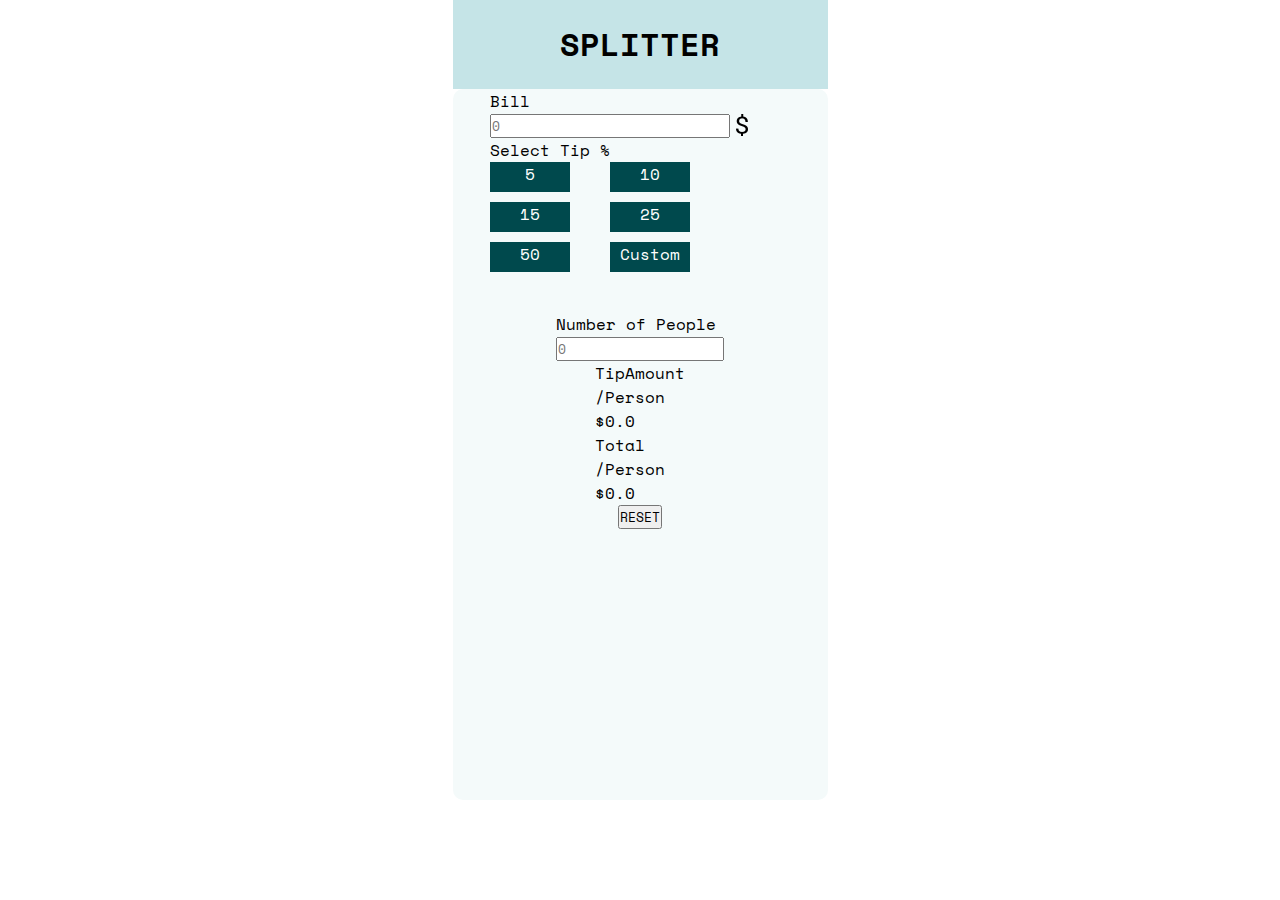
==== tip-calculator-app-main/index.html @ db12ef18 "Primer avance calculadora" ====
<!DOCTYPE html>
<html lang="en">
<head>
  <meta charset="UTF-8">
  <meta http-equiv="X-UA-Compatible" content="IE=edge">
  <meta name="viewport" content="width=device-width, initial-scale=1.0">
  <link rel="stylesheet" href="./style.css">
  <link rel="preconnect" href="https://fonts.googleapis.com">
  <link rel="preconnect" href="https://fonts.gstatic.com" crossorigin>
  <link href="https://fonts.googleapis.com/css2?family=Space+Mono:wght@700&display=swap" rel="stylesheet">
  <title>Frontend Mentor | Tip calculator app</title>
</head>
<body>
  <section class="Section">
    <menu class="Section-Calculadora">
      <div class="Section-Calculadora_NomCalculadora">
        <h1>SPLITTER</h1>
      </div>
      <div class="Section-Calculadora_CalculoCalculadora">
        <div class="CalculoCalculadora-IngresoTotal">
          <p>Bill </p>
          <input type="number" name="ValorGanancia" id="ValorGanancia" placeholder="0">
          <span class="Logopesos"> <img src="./images/icons8-dólar-estadounidense-24.png" alt="" srcset=""></span>
        </div>
        <div class="CalculoCalculadora-tipCalcu">
          <p>Select Tip %</p>
          <div class="CalculoCalculadora-tipCalculadora">
            <div class="%tipCalculadora5%">5</div>
            <div class="%tipCalculadora10%">10</div>
            <div class="%tipCalculadora15%">15</div>
            <div class="%tipCalculadora25%">25</div>
            <div class="%tipCalculadora50%">50</div>
            <div class="%tipCalculadoraCustom">Custom</div>
          </div>
        </div>
        <div class="CalculoCalculadora-NumDePersonas">
          <p>Number of People</p>
          <input type="number" name="ValorGanancia" id="ValorGanancia" placeholder="0">
          <span class="LogoPerson"></span>
        </div>
        <div class="CalculoCalculadora-Resultado">
          <div class="Resultado_TipAmount">
            <div class="text-TipAmount">
              <p>TipAmount</p>
              <p>/Person</p>
            </div>
            <p class="Valor-TipAmount">$0.0</p>
          </div>
          <div class="Resultado_Total">
            <div class="text-Total">
              <p>Total</p>
              <p>/Person</p>
            </div>
            <p class="Valor-Total">$0.0</p>
          </div>
        </div>
        <button>RESET</button>
      </div>
    </menu>
  </section>
  <script src="./script.js"></script>
</body>
</html>












<!-- <!DOCTYPE html>
<html lang="en">
<head>
  <meta charset="UTF-8">
  <meta name="viewport" content="width=device-width, initial-scale=1.0"> -->
  <!-- <link rel="icon" type="image/png" sizes="32x32" href="./images/favicon-32x32.png"> -->
  
<!--   
  <title>Frontend Mentor | Tip calculator app</title> -->

  <!-- Feel free to remove these styles or customise in your own stylesheet 👍 -->
  <!-- <style>
    .attribution { font-size: 11px; text-align: center; }
    .attribution a { color: hsl(228, 45%, 44%); }
  </style> -->
<!-- </head>
<body>

  Bill

  Select Tip %
  5%
  10%
  15%
  25%
  50%
  Custom

  Number of People

  Tip Amount
  / person

  Total
  / person

  Reset
  
  <div class="attribution">
    Challenge by <a href="https://www.frontendmentor.io?ref=challenge" target="_blank">Frontend Mentor</a>. 
    Coded by <a href="#">Your Name Here</a>.
  </div>
</body>
</html> -->
---- tip-calculator-app-main/style.css ----
* {
    box-sizing: border-box;
    margin: 0px;
    padding: 0px;
    font-family: 'Space Mono', monospace;
}
:root {
    --Very_dark_cyan:  hsl(183, 100%, 15%);
    --Dark_grayish_cyan: hsl(186, 14%, 43%);
    --Grayish_cyan: hsl(184, 14%, 56%);
    --Light_grayish_cyan: hsl(185, 41%, 84%);
    --Very_light_grayish_cyan: hsl(189, 41%, 97%);
    --White: hsl(0, 0%, 100%);
}
.Section-Calculadora { 
    width: 100%;
    height: 800px;
    display: flex;
    flex-direction: column;
    align-items: center;
}
.Section-Calculadora_NomCalculadora {
    width: 375px;
    height: 100px;
    display: grid;
    place-items: center;
    background-color: var(--Light_grayish_cyan);
}

.Section-Calculadora_CalculoCalculadora {
    width: 375px;
    height: 800px;
    position: relative;
    display: flex;
    flex-direction: column;
    align-items: center;
    border-radius: 10px;
    background-color: var(--Very_light_grayish_cyan);
}
.CalculoCalculadora-IngresoTotal {
    width: 80%;
}
.CalculoCalculadora-IngresoTotal input {
    width: 80%;
}
.CalculoCalculadora-IngresoTotal span {
    position: absolute;
}

.CalculoCalculadora-tipCalcu {
    width: 80%;
}

.CalculoCalculadora-tipCalculadora {
    width: 80%;
    height: 150px;
    display: grid;
    grid-template-columns: 40% 40%;
    grid-template-rows: 25px 25px 25px;
    grid-row-gap: 10%;
    grid-column-gap:10%;
}
.CalculoCalculadora-tipCalculadora div {
    width: 80px;
    height: 30px;
    background-color: var(--Very_dark_cyan);
    color: var(--White);
    text-align: center;
}





/* <body>
  <section class="Section">
    <menu class="Section-Calculadora">
      <div class="Section-Calculadora_NomCalculadora">
        <h1></h1>
      </div>
      <div class="Section-Calculadora_CalculoCalculadora">
        <div class="CalculoCalculadora-IngresoTotal">
          <p>Bill </p>
          <input type="number" name="ValorGanancia" id="ValorGanancia" placeholder="0">
          <span class="Logopesos"></span>
        </div>
        <div class="CalculoCalculadora-%tipCalculadora">
          <p>Select Tip %</p>
          <div class="%tipCalculadora5%">5</div>
          <div class="%tipCalculadora10%">10</div>
          <div class="%tipCalculadora15%">15</div>
          <div class="%tipCalculadora25%">25</div>
          <div class="%tipCalculadora50%">50</div>
          <div class="%tipCalculadoraCustom">Custom</div>
        </div>
        <div class="CalculoCalculadora-NumDePersonas">
          <p>Number of People</p>
          <input type="number" name="ValorGanancia" id="ValorGanancia" placeholder="0">
          <span class="LogoPerson"></span>
        </div>
        <div class="CalculoCalculadora-Resultado">
          <div class="Resultado_TipAmount">
            <div class="text-TipAmount">
              <p>TipAmount</p>
              <p>/Person</p>
            </div>
            <p class="Valor-TipAmount">$0.0</p>
          </div>
          <div class="Resultado_Total">
            <div class="text-Total">
              <p>Total</p>
              <p>/Person</p>
            </div>
            <p class="Valor-Total">$0.0</p>
          </div>
        </div>
        <button>RESET</button>
      </div>
    </menu>
  </section>
  <script src="./script.js"></script>
</body> */
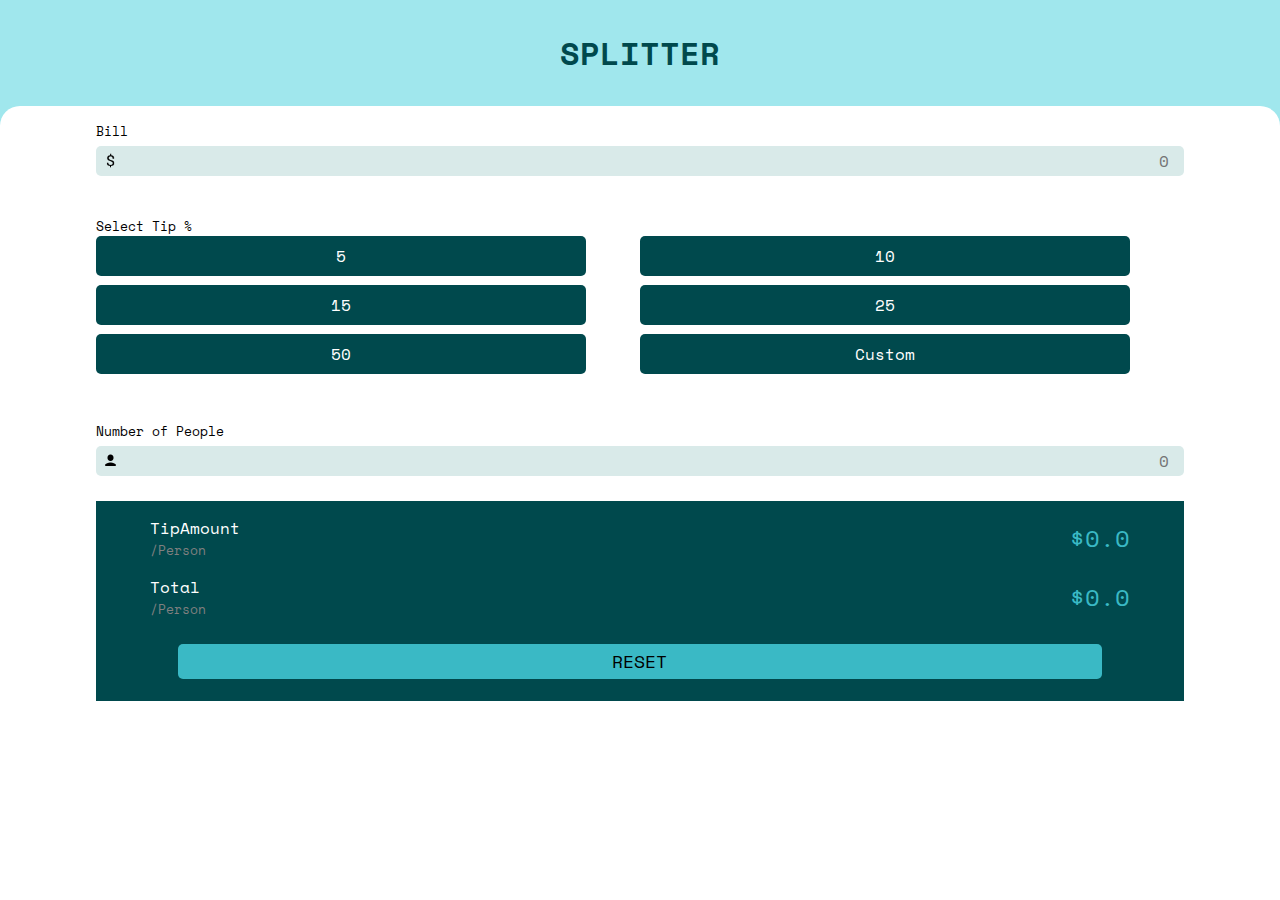
==== commit 5f64704b: "Terminada la primer visual, pendiente el JS" ====
--- a/tip-calculator-app-main/index.html
+++ b/tip-calculator-app-main/index.html
@@ -20,7 +20,7 @@
         <div class="CalculoCalculadora-IngresoTotal">
           <p>Bill </p>
           <input type="number" name="ValorGanancia" id="ValorGanancia" placeholder="0">
-          <span class="Logopesos"> <img src="./images/icons8-dólar-estadounidense-24.png" alt="" srcset=""></span>
+          <span class="Logopesos"> <img class="imgPesos" src="./images/icons8-dólar-estadounidense-24.png" alt="" srcset=""></span>
         </div>
         <div class="CalculoCalculadora-tipCalcu">
           <p>Select Tip %</p>
@@ -36,25 +36,25 @@
         <div class="CalculoCalculadora-NumDePersonas">
           <p>Number of People</p>
           <input type="number" name="ValorGanancia" id="ValorGanancia" placeholder="0">
-          <span class="LogoPerson"></span>
+          <span class="LogoPerson"><img class="SpanUser" src="./images/icons8-user-30.png" alt=""></span>
         </div>
         <div class="CalculoCalculadora-Resultado">
           <div class="Resultado_TipAmount">
             <div class="text-TipAmount">
-              <p>TipAmount</p>
-              <p>/Person</p>
+              <p class="text-resulta-p1">TipAmount</p>
+              <p class="text-resulta-p2">/Person</p>
             </div>
-            <p class="Valor-TipAmount">$0.0</p>
+            <p class="Valor-resulta-p3">$0.0</p>
           </div>
           <div class="Resultado_Total">
             <div class="text-Total">
-              <p>Total</p>
-              <p>/Person</p>
+              <p class="text-resulta-p1">Total</p>
+              <p class="text-resulta-p2">/Person</p>
             </div>
-            <p class="Valor-Total">$0.0</p>
+            <p class="Valor-resulta-p3">$0.0</p>
           </div>
+          <button>RESET</button>
         </div>
-        <button>RESET</button>
       </div>
     </menu>
   </section>
--- a/tip-calculator-app-main/style.css
+++ b/tip-calculator-app-main/style.css
@@ -12,111 +12,241 @@
     --Very_light_grayish_cyan: hsl(189, 41%, 97%);
     --White: hsl(0, 0%, 100%);
 }
-.Section-Calculadora { 
-    width: 100%;
-    height: 800px;
-    display: flex;
-    flex-direction: column;
-    align-items: center;
-}
+
+
+.Section-Calculadora {
+  display: flex;
+  width: 100%;
+  height: 100vh;
+  flex-direction: column;
+  align-items: center;
+  background-color: rgb(160, 231, 237);
+}
+
+/*Aqui Se organiza el título*/
 .Section-Calculadora_NomCalculadora {
-    width: 375px;
-    height: 100px;
-    display: grid;
-    place-items: center;
-    background-color: var(--Light_grayish_cyan);
-}
-
+  width: 100%;
+  height: 120px;
+  display: grid;
+  place-items: center;
+  color: var(--Very_dark_cyan);
+}
+
+/*Aqui Se organizan las partes de la calculadora*/
 .Section-Calculadora_CalculoCalculadora {
-    width: 375px;
-    height: 800px;
-    position: relative;
-    display: flex;
-    flex-direction: column;
-    align-items: center;
-    border-radius: 10px;
-    background-color: var(--Very_light_grayish_cyan);
-}
+  width: 100%;
+  height: 100vh;
+  display: flex;
+  flex-direction: column;
+  align-items: center;
+  background-color: var(--White);
+  border-top-right-radius: 20px;
+  border-top-left-radius: 20px;
+}
+
 .CalculoCalculadora-IngresoTotal {
-    width: 80%;
-}
+  width: 85%;
+  height: 80px;
+  position: relative;
+  margin-top: 15px;
+}
+
+.CalculoCalculadora-IngresoTotal p {
+  font-size: small;
+}
+
 .CalculoCalculadora-IngresoTotal input {
-    width: 80%;
-}
+  width: 100%;
+  height: 30px;
+  border-radius: 5px;
+  text-align: end;
+  font-size: medium;
+  color: var(--Very_dark_cyan);
+  background-color: rgb(217, 234, 233);
+  border-style: none;
+  position: absolute;
+  top: 25px;
+}
+
 .CalculoCalculadora-IngresoTotal span {
-    position: absolute;
-}
-
+  position: absolute;
+  top: 29px;
+  left: 7px;
+}
+
+.imgPesos {
+  width: 15px;
+}
+
+/* Modulo selección de porcentajes*/
 .CalculoCalculadora-tipCalcu {
-    width: 80%;
-}
-
+  width: 85%;
+  height: 200px;
+  margin-top: 15px;
+}
+.CalculoCalculadora-tipCalcu p {
+  font-size: small;
+}
 .CalculoCalculadora-tipCalculadora {
-    width: 80%;
-    height: 150px;
-    display: grid;
-    grid-template-columns: 40% 40%;
-    grid-template-rows: 25px 25px 25px;
-    grid-row-gap: 10%;
-    grid-column-gap:10%;
+  height: 180px;
+  display: grid;
+  grid-template-columns: 45% 45%;
+  grid-template-rows: 40px 40px 40px;
+  grid-column-gap: 5%;
+  grid-row-gap: 5%;
+
 }
 .CalculoCalculadora-tipCalculadora div {
-    width: 80px;
-    height: 30px;
-    background-color: var(--Very_dark_cyan);
-    color: var(--White);
-    text-align: center;
-}
-
-
-
-
-
-/* <body>
-  <section class="Section">
+  background-color: var(--Very_dark_cyan);
+  border-radius: 5px;
+  display: flex;
+  flex-direction: column;
+  justify-content: center;
+  align-items: center;
+  color: white;
+  height: 100%;
+}
+
+.CalculoCalculadora-tipCalculadora div:hover {
+  background-color: rgb(58, 185, 197);
+  color: black;
+}
+
+
+/* Modulo de numero de personas*/
+.CalculoCalculadora-NumDePersonas {
+  width: 85%;
+  height: 80px;
+  position: relative;
+  margin-top: 5px;
+}
+
+.CalculoCalculadora-NumDePersonas p {
+  font-size: small;
+}
+
+.CalculoCalculadora-NumDePersonas input {
+  width: 100%;
+  height: 30px;
+  border-radius: 5px;
+  text-align: end;
+  font-size: medium;
+  color: var(--Very_dark_cyan);
+  background-color: rgb(217, 234, 233);
+  border-style: none;
+  position: absolute;
+  top: 25px;
+}
+.CalculoCalculadora-NumDePersonas span {
+  position: absolute;
+  top: 29px;
+  left: 7px;
+}
+.SpanUser {
+  width: 15px;
+}
+
+/*Modulo para el calculo del resultado*/
+
+.CalculoCalculadora-Resultado {
+  width: 85%;
+  height: 200px;
+  display: flex;
+  flex-direction: column;
+  align-items: center;
+  position: relative;
+  background-color: var(--Very_dark_cyan);
+}
+
+
+.Resultado_TipAmount {
+  width: 90%;
+  margin-top: 15px;
+  display: flex;
+  justify-content: space-between;
+  align-items: center;
+}
+
+.Resultado_Total {
+  width: 90%;
+  margin-top: 15px;
+  display: flex;
+  justify-content: space-between;
+  align-items: center;
+}
+
+.text-resulta-p1 {
+  color: white;
+}
+
+.text-resulta-p2 {
+  color: grey;
+  font-size: small;
+}
+.Valor-resulta-p3 {
+  font-size: x-large;
+  color:rgb(58, 185, 197);
+}
+
+button {
+  width: 85%;
+  height: 35px;
+  margin-top: 25px;
+  background-color: rgb(58, 185, 197);
+  border-style: none;
+  border-radius: 5px;
+  font-size: large;
+}
+
+
+
+
+/* <section class="Section">
     <menu class="Section-Calculadora">
       <div class="Section-Calculadora_NomCalculadora">
-        <h1></h1>
+        <h1>SPLITTER</h1>
       </div>
       <div class="Section-Calculadora_CalculoCalculadora">
         <div class="CalculoCalculadora-IngresoTotal">
           <p>Bill </p>
           <input type="number" name="ValorGanancia" id="ValorGanancia" placeholder="0">
-          <span class="Logopesos"></span>
-        </div>
-        <div class="CalculoCalculadora-%tipCalculadora">
+          <span class="Logopesos"> <img class="imgPesos" src="./images/icons8-dólar-estadounidense-24.png" alt="" srcset=""></span>
+        </div>
+        <div class="CalculoCalculadora-tipCalcu">
           <p>Select Tip %</p>
-          <div class="%tipCalculadora5%">5</div>
-          <div class="%tipCalculadora10%">10</div>
-          <div class="%tipCalculadora15%">15</div>
-          <div class="%tipCalculadora25%">25</div>
-          <div class="%tipCalculadora50%">50</div>
-          <div class="%tipCalculadoraCustom">Custom</div>
+          <div class="CalculoCalculadora-tipCalculadora">
+            <div class="%tipCalculadora5%">5</div>
+            <div class="%tipCalculadora10%">10</div>
+            <div class="%tipCalculadora15%">15</div>
+            <div class="%tipCalculadora25%">25</div>
+            <div class="%tipCalculadora50%">50</div>
+            <div class="%tipCalculadoraCustom">Custom</div>
+          </div>
         </div>
         <div class="CalculoCalculadora-NumDePersonas">
           <p>Number of People</p>
           <input type="number" name="ValorGanancia" id="ValorGanancia" placeholder="0">
-          <span class="LogoPerson"></span>
+          <span class="LogoPerson"><img class="SpanUser" src="./images/icons8-user-30.png" alt=""></span>
         </div>
         <div class="CalculoCalculadora-Resultado">
           <div class="Resultado_TipAmount">
             <div class="text-TipAmount">
-              <p>TipAmount</p>
-              <p>/Person</p>
+              <p class="text-resulta-p1">TipAmount</p>
+              <p class="text-resulta-p2">/Person</p>
             </div>
-            <p class="Valor-TipAmount">$0.0</p>
+            <p class="Valor-resulta-p3">$0.0</p>
           </div>
           <div class="Resultado_Total">
             <div class="text-Total">
-              <p>Total</p>
-              <p>/Person</p>
+              <p class="text-resulta-p1">Total</p>
+              <p class="text-resulta-p2">/Person</p>
             </div>
-            <p class="Valor-Total">$0.0</p>
+            <p class="Valor-resulta-p3">$0.0</p>
           </div>
-        </div>
-        <button>RESET</button>
+          <button>RESET</button>
+        </div>
       </div>
     </menu>
-  </section>
-  <script src="./script.js"></script>
-</body> */+  </section> */
+
+
